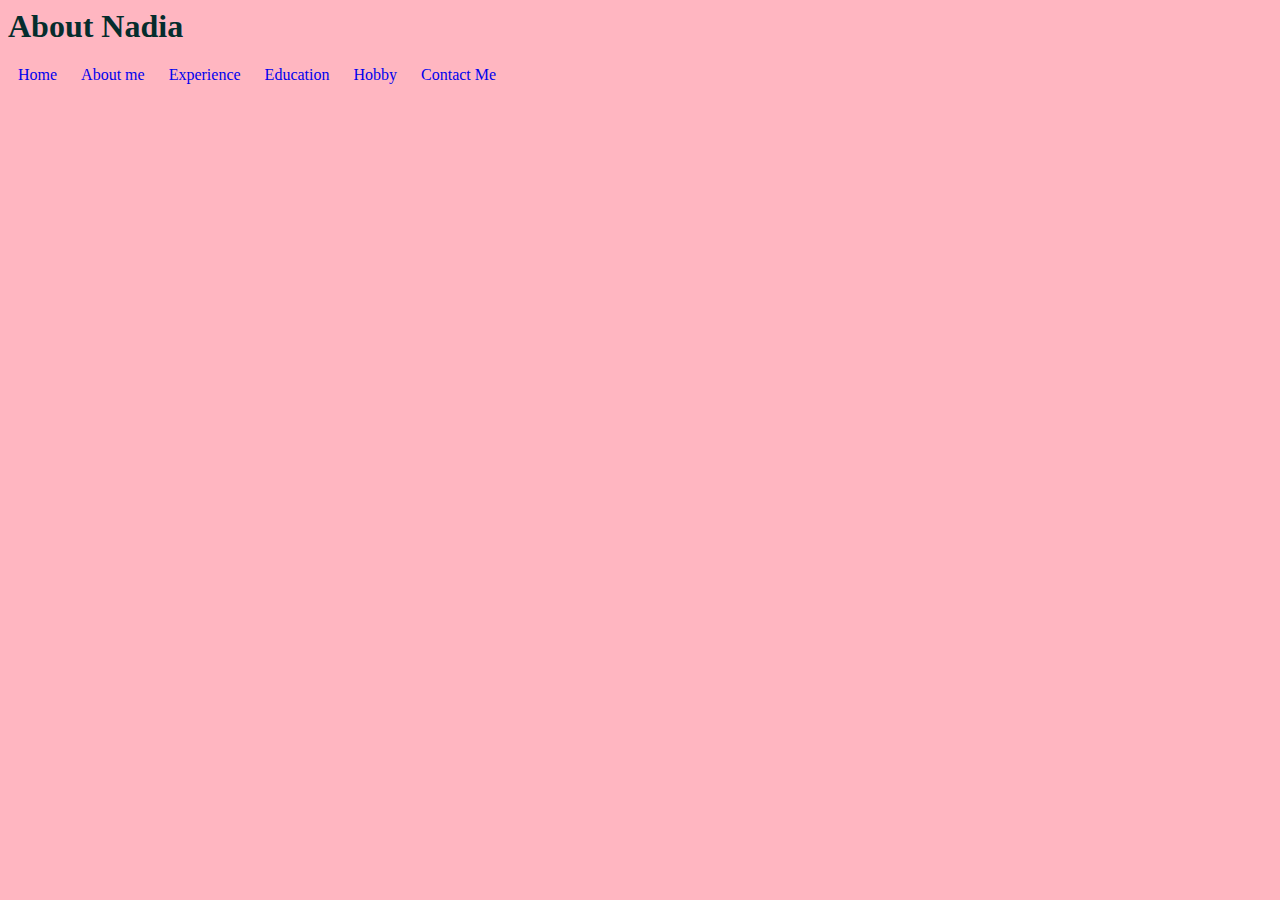
==== biodata.html @ ef80246a "Add files via upload" ====
<html>
    <head>
        <title>About Me</title>
        <link rel="stylesheet" type="text/css" href="css/style.css">
    </head>
<body>
<h1>About Nadia</h1>

<a href="index.html">Home</a>
<a href="biodata.html" >About me</a>
<a href="experience.html">Experience</a>
<a href="education.html">Education</a>
<a href="hobby.html">Hobby</a>
<a href="contact.html">Contact Me</a>

</body>
</html>
---- css/style.css ----
body
   {
    background-color: lightpink;
   }
h1
{
    color: rgb(5, 45, 45);
}

a

  {
    text-decoration: none;
    font-family:Impact;
    padding: 10px;
    font-size: 16px;

  }

  a:hover
  {
    color: hotpink;
    font-size: 18px;
  }
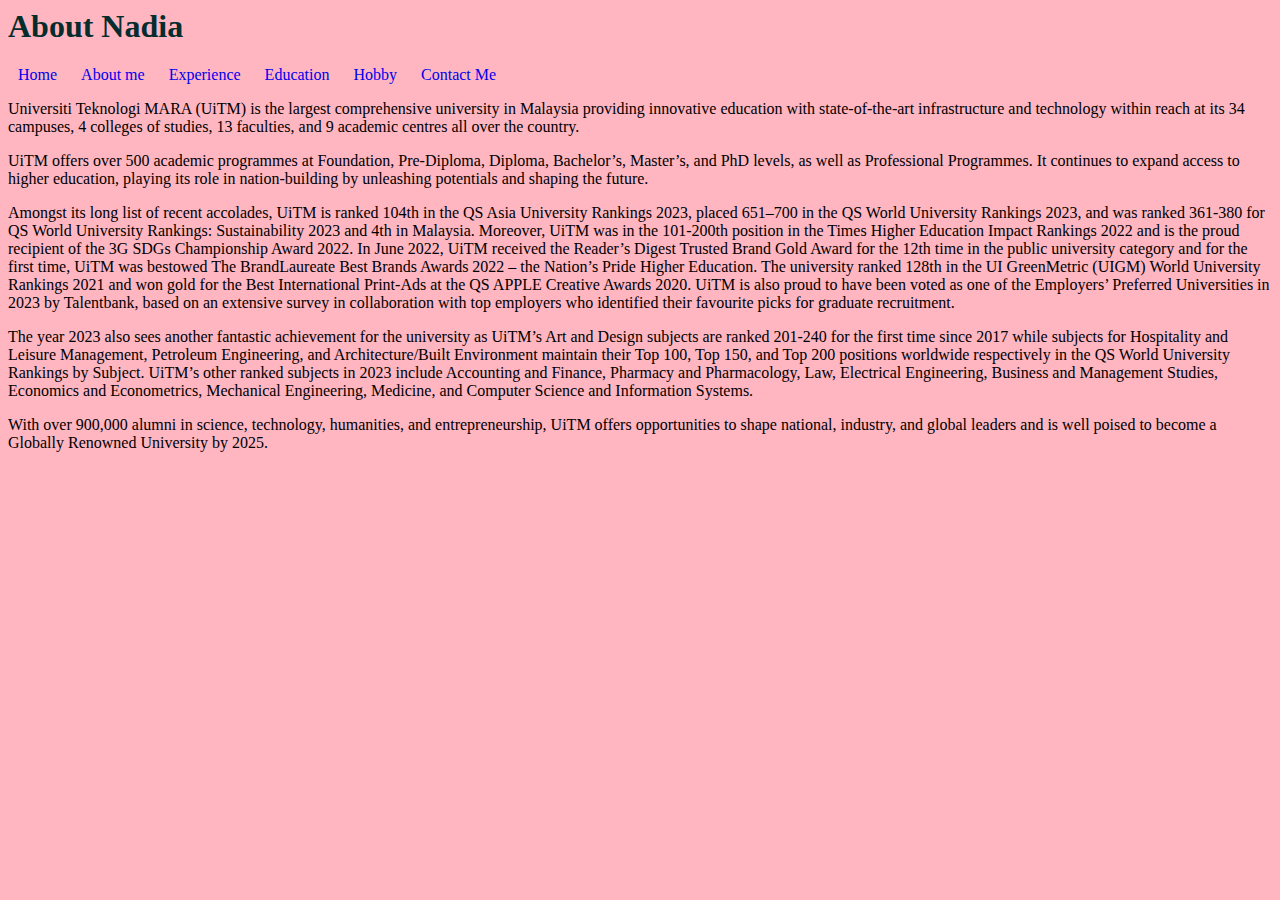
==== commit 7b00bd99: "Add files via upload" ====
--- a/biodata.html
+++ b/biodata.html
@@ -2,6 +2,9 @@
     <head>
         <title>About Me</title>
         <link rel="stylesheet" type="text/css" href="css/style.css">
+        <link rel="preconnect" href="https://fonts.googleapis.com">
+<link rel="preconnect" href="https://fonts.gstatic.com" crossorigin>
+<link href="https://fonts.googleapis.com/css2?family=EB+Garamond:wght@800&display=swap" rel="stylesheet">
     </head>
 <body>
 <h1>About Nadia</h1>
@@ -13,5 +16,20 @@
 <a href="hobby.html">Hobby</a>
 <a href="contact.html">Contact Me</a>
 
+</div>
+
+<div class="'content">
+    <p>Universiti Teknologi MARA (UiTM) is the largest comprehensive university in Malaysia providing innovative education with state-of-the-art infrastructure and technology within reach at its 34 campuses, 4 colleges of studies, 13 faculties, and 9 academic centres all over the country.</p>
+
+    <p>UiTM offers over 500 academic programmes at Foundation, Pre-Diploma, Diploma, Bachelor’s, Master’s, and PhD levels, as well as Professional Programmes. It continues to expand access to higher education, playing its role in nation-building by unleashing potentials and shaping the future.</p>
+    
+    <p>Amongst its long list of recent accolades, UiTM is ranked 104th in the QS Asia University Rankings 2023, placed 651–700 in the QS World University Rankings 2023, and was ranked 361-380 for QS World University Rankings: Sustainability 2023 and 4th in Malaysia. Moreover, UiTM was in the 101-200th position in the Times Higher Education Impact Rankings 2022 and is the proud recipient of the 3G SDGs Championship Award 2022. In June 2022, UiTM received the Reader’s Digest Trusted Brand Gold Award for the 12th time in the public university category and for the first time, UiTM was bestowed The BrandLaureate Best Brands Awards 2022 – the Nation’s Pride Higher Education. The university ranked 128th in the UI GreenMetric (UIGM) World University Rankings 2021 and won gold for the Best International Print-Ads at the QS APPLE Creative Awards 2020. UiTM is also proud to have been voted as one of the Employers’ Preferred Universities in 2023 by Talentbank, based on an extensive survey in collaboration with top employers who identified their favourite picks for graduate recruitment.</p>
+    
+    <p>The year 2023 also sees another fantastic achievement for the university as UiTM’s Art and Design subjects are ranked 201-240 for the first time since 2017 while subjects for Hospitality and Leisure Management, Petroleum Engineering, and Architecture/Built Environment maintain their Top 100, Top 150, and Top 200 positions worldwide respectively in the QS World University Rankings by Subject. UiTM’s other ranked subjects in 2023 include Accounting and Finance, Pharmacy and Pharmacology, Law, Electrical Engineering, Business and Management Studies, Economics and Econometrics, Mechanical Engineering, Medicine, and Computer Science and Information Systems.</p>
+    
+    <p>With over 900,000 alumni in science, technology, humanities, and entrepreneurship, UiTM offers opportunities to shape national, industry, and global leaders and is well poised to become a Globally Renowned University by 2025.</p>
+
+</div>
+
 </body>
 </html>--- a/css/style.css
+++ b/css/style.css
@@ -21,4 +21,105 @@
   {
     color: hotpink;
     font-size: 18px;
-  }+  }
+
+.header
+{
+width: 100%;
+background-color:rgb(125, 70, 129);
+padding-bottom: 30px;
+}
+
+.slider
+{
+width: 100%;
+background-color: rgb(221, 132, 81);
+padding-bottom: 400px;
+}
+
+.box1
+{
+
+width: 25%;
+background-color: rgb(54, 30, 87);
+padding-bottom: 200px;
+float: right;
+
+}
+
+
+.box2
+{
+
+width: 25%;
+background-color: rgb(103, 33, 214);
+padding-bottom: 200px;
+float: right;
+
+}
+
+
+.box3
+{
+
+width: 25%;
+background-color: rgb(178, 134, 235);
+padding-bottom: 200px;
+float: right;
+
+}
+
+
+.box4
+{
+
+width: 25%;
+background-color: rgb(196, 196, 241);
+padding-bottom: 200px;
+float: right;
+
+}
+
+.content
+{
+  text-align: justify;
+  font-family: 'Poppins',sans-serif;
+}
+
+table,tr,td,th
+{
+  border: 1px dotted blueviolet;
+  border-collapse: collapse;
+}
+
+td
+{
+  padding: 5px;
+}
+
+tr
+{
+  background-color: rgb(243, 204, 145);
+}
+
+tr:nth-child(odd)
+{
+  background-color: bisque;
+}
+
+th
+{
+  background-color: rgb(190, 222, 241);
+  color:rgb(27, 52, 98)
+}
+
+tr:hover
+{
+  background-color: rgb(219, 106, 183);
+}
+
+
+
+
+
+
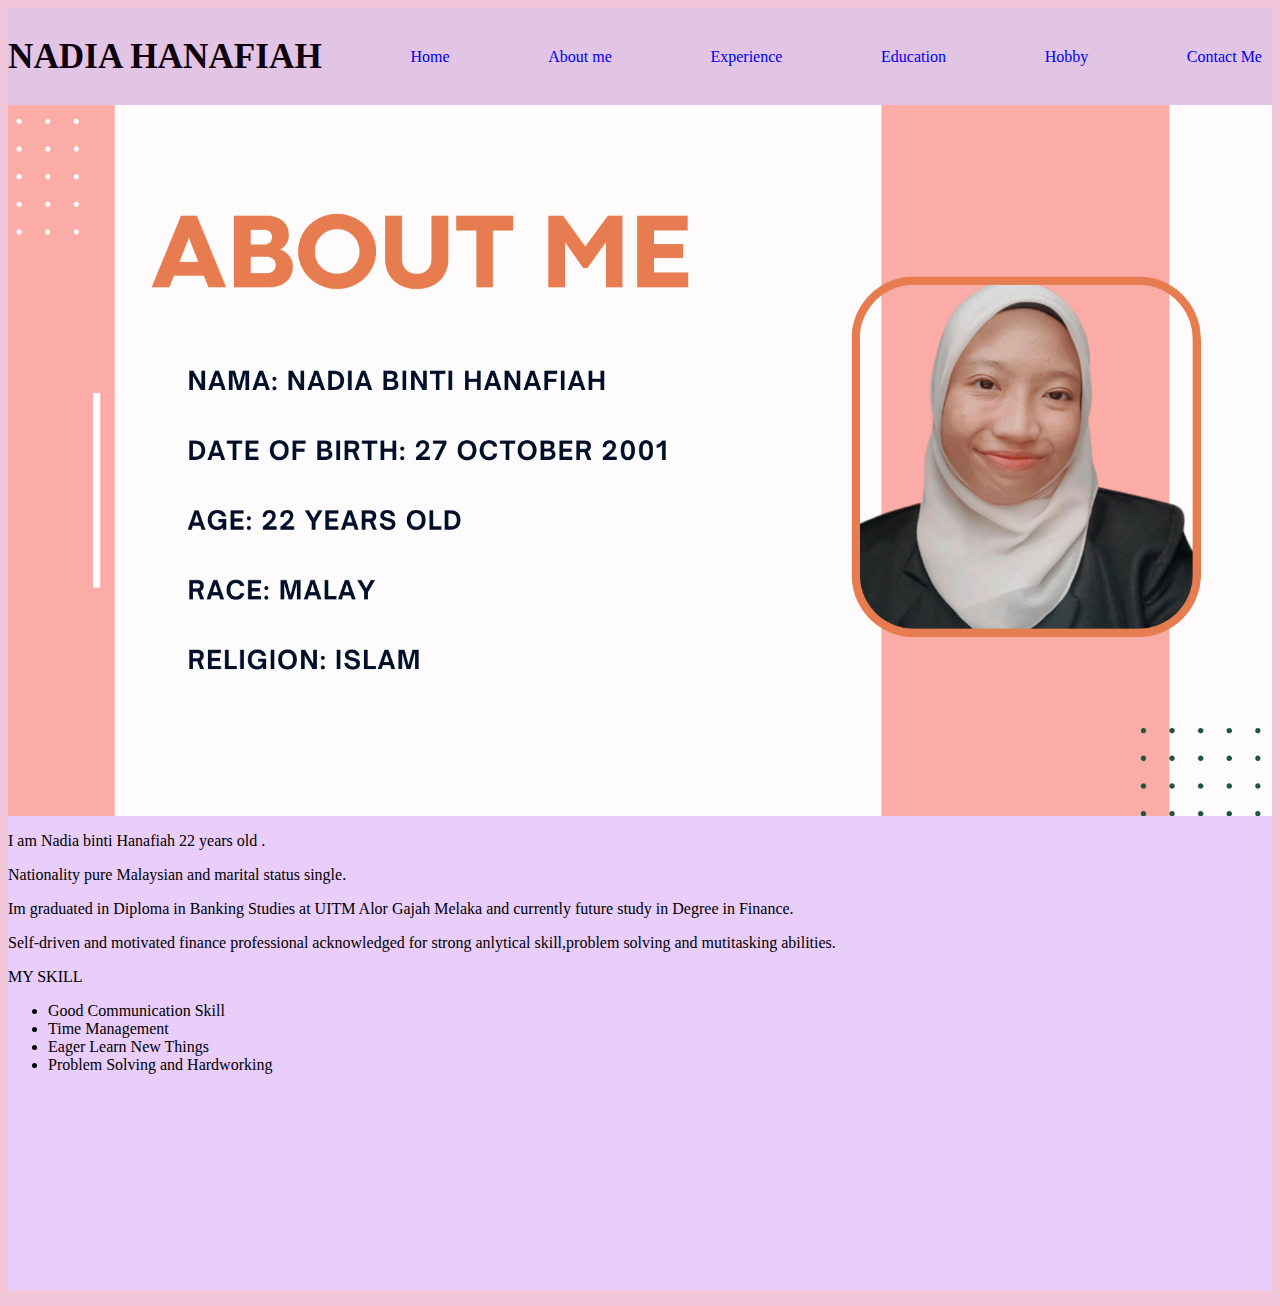
==== commit e213374a: "Add files via upload" ====
--- a/biodata.html
+++ b/biodata.html
@@ -7,7 +7,8 @@
 <link href="https://fonts.googleapis.com/css2?family=EB+Garamond:wght@800&display=swap" rel="stylesheet">
     </head>
 <body>
-<h1>About Nadia</h1>
+<div class="header">     
+<h1>NADIA HANAFIAH</h1>
 
 <a href="index.html">Home</a>
 <a href="biodata.html" >About me</a>
@@ -17,19 +18,56 @@
 <a href="contact.html">Contact Me</a>
 
 </div>
+<div class="slider">
+<image src="images/ABOUT ME.png" width="100%">
+ 
+<p>I am Nadia binti Hanafiah 22 years old .</p>
+<p>Nationality pure Malaysian and marital status single.</p> 
+<p>Im graduated in Diploma in Banking Studies at UITM Alor Gajah Melaka and currently future study in Degree in Finance.</p>
+<p>Self-driven and motivated finance professional acknowledged for strong anlytical skill,problem solving and mutitasking abilities.</p>
 
-<div class="'content">
-    <p>Universiti Teknologi MARA (UiTM) is the largest comprehensive university in Malaysia providing innovative education with state-of-the-art infrastructure and technology within reach at its 34 campuses, 4 colleges of studies, 13 faculties, and 9 academic centres all over the country.</p>
+<p> MY SKILL
+<ul>
+    <li>Good Communication Skill</li>
+    <li>Time Management</li>
+    <li>Eager Learn New Things</li>
+    <li>Problem Solving and Hardworking</li>
+  </ul>
 
-    <p>UiTM offers over 500 academic programmes at Foundation, Pre-Diploma, Diploma, Bachelor’s, Master’s, and PhD levels, as well as Professional Programmes. It continues to expand access to higher education, playing its role in nation-building by unleashing potentials and shaping the future.</p>
-    
-    <p>Amongst its long list of recent accolades, UiTM is ranked 104th in the QS Asia University Rankings 2023, placed 651–700 in the QS World University Rankings 2023, and was ranked 361-380 for QS World University Rankings: Sustainability 2023 and 4th in Malaysia. Moreover, UiTM was in the 101-200th position in the Times Higher Education Impact Rankings 2022 and is the proud recipient of the 3G SDGs Championship Award 2022. In June 2022, UiTM received the Reader’s Digest Trusted Brand Gold Award for the 12th time in the public university category and for the first time, UiTM was bestowed The BrandLaureate Best Brands Awards 2022 – the Nation’s Pride Higher Education. The university ranked 128th in the UI GreenMetric (UIGM) World University Rankings 2021 and won gold for the Best International Print-Ads at the QS APPLE Creative Awards 2020. UiTM is also proud to have been voted as one of the Employers’ Preferred Universities in 2023 by Talentbank, based on an extensive survey in collaboration with top employers who identified their favourite picks for graduate recruitment.</p>
-    
-    <p>The year 2023 also sees another fantastic achievement for the university as UiTM’s Art and Design subjects are ranked 201-240 for the first time since 2017 while subjects for Hospitality and Leisure Management, Petroleum Engineering, and Architecture/Built Environment maintain their Top 100, Top 150, and Top 200 positions worldwide respectively in the QS World University Rankings by Subject. UiTM’s other ranked subjects in 2023 include Accounting and Finance, Pharmacy and Pharmacology, Law, Electrical Engineering, Business and Management Studies, Economics and Econometrics, Mechanical Engineering, Medicine, and Computer Science and Information Systems.</p>
-    
-    <p>With over 900,000 alumni in science, technology, humanities, and entrepreneurship, UiTM offers opportunities to shape national, industry, and global leaders and is well poised to become a Globally Renowned University by 2025.</p>
+
+</p>  
+</div>
+
+
 
 </div>
 
+
+
+
+
+</div>
+<div class="'content">
+    <p>   
+</div>
+
+
+
+
 </body>
-</html>+</html>
+
+
+
+
+     
+
+
+
+
+
+
+
+
+   
+
--- a/css/style.css
+++ b/css/style.css
@@ -1,10 +1,10 @@
 body
    {
-    background-color: lightpink;
+    background-color: rgb(242, 198, 217);
    }
 h1
 {
-    color: rgb(5, 45, 45);
+    color: rgb(16, 1, 16);
 }
 
 a
@@ -17,24 +17,44 @@
 
   }
 
+ 
+
   a:hover
   {
-    color: hotpink;
+    color: rgb(211, 73, 145);
     font-size: 18px;
+    
   }
 
 .header
 {
+top: 0%;
+right: 0%;
 width: 100%;
-background-color:rgb(125, 70, 129);
+background-color:rgb(226, 196, 228);
 padding-bottom: 30px;
+display: flex;
+align-items: center;
+justify-content: space-between;
+font-size: 1.1rem;
+font-weight: 500;
+transition: all.50s ease;
+padding: 5px 0;
+
+
+
 }
+
+
+
+
+
 
 .slider
 {
 width: 100%;
-background-color: rgb(221, 132, 81);
-padding-bottom: 400px;
+background-color: rgb(233, 205, 250);
+padding-bottom: 200px;
 }
 
 .box1
@@ -62,10 +82,11 @@
 .box3
 {
 
-width: 25%;
-background-color: rgb(178, 134, 235);
-padding-bottom: 200px;
-float: right;
+width: 100%;
+background-color: rgb(200, 175, 234);
+padding-bottom: 0px;
+float: center;
+display: flex;
 
 }
 
@@ -73,12 +94,21 @@
 .box4
 {
 
-width: 25%;
-background-color: rgb(196, 196, 241);
-padding-bottom: 200px;
-float: right;
+width: 100%;
+background-color: rgb(211, 189, 240);
+padding-bottom: 0px;
+float: center;
+display: flex;
+justify-content: center;
+align-items: center;
+margin: 0;
+    }
+  
 
-}
+
+
+
+
 
 .content
 {
@@ -90,21 +120,26 @@
 {
   border: 1px dotted blueviolet;
   border-collapse: collapse;
+  justify-content: center;
+      align-items: center;
+      display:center;
+      margin: 0;    
+      
 }
 
 td
 {
-  padding: 5px;
+  padding: 50px;
 }
 
 tr
 {
-  background-color: rgb(243, 204, 145);
+  background-color: rgb(247, 196, 247);
 }
 
 tr:nth-child(odd)
 {
-  background-color: bisque;
+  background-color: rgb(231, 196, 242);
 }
 
 th
@@ -119,7 +154,16 @@
 }
 
 
+button 
+{
+  padding: 10px 20px;
+  font-size: 16px;
+  background-color: #25d366;
+  color: #fff;
+  border: none;
+  border-radius: 5px;
+  cursor: pointer;
+}
 
 
 
-
